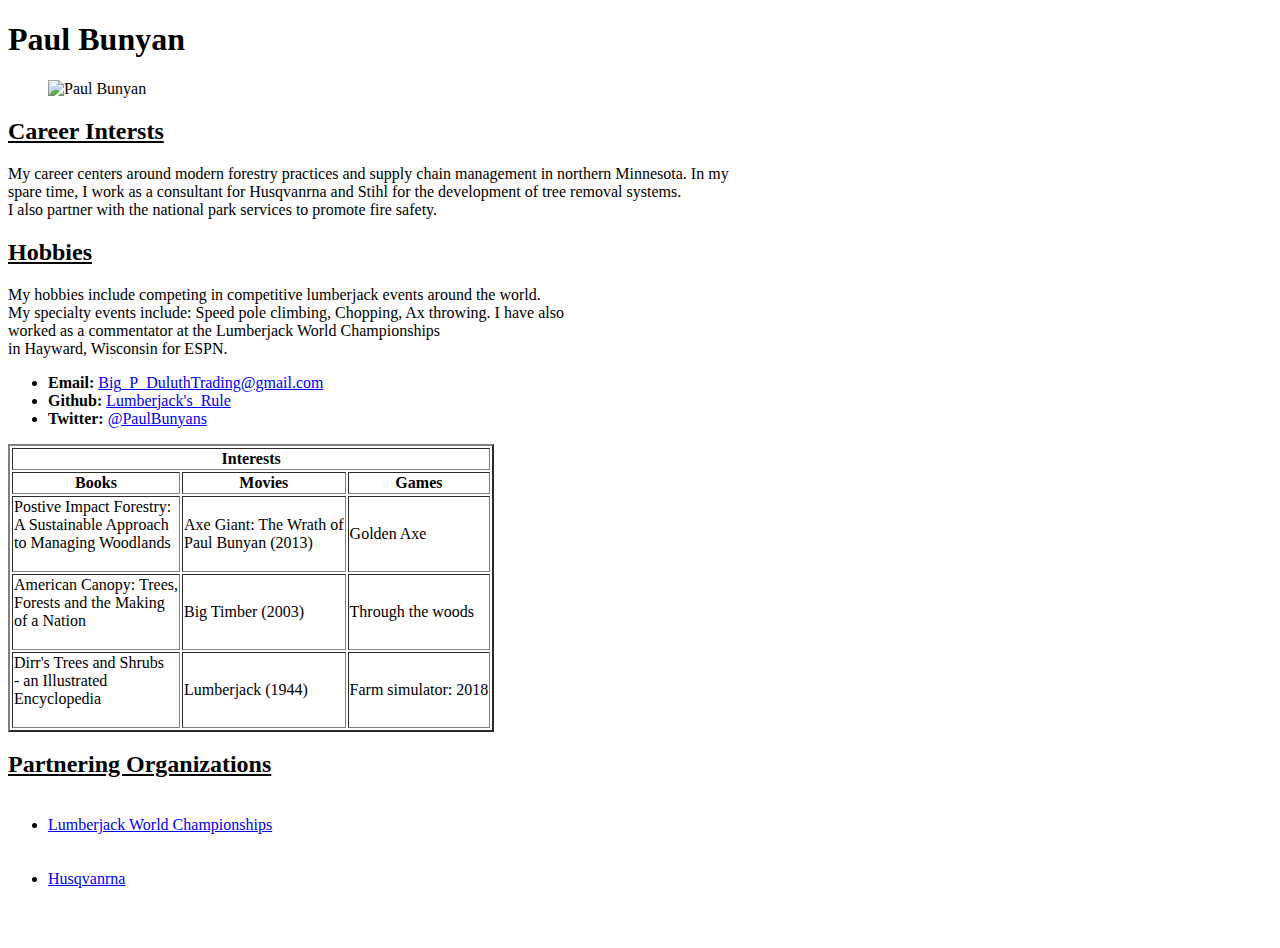
==== index.html @ 2ac771bf "testing html" ====
<!DOCTYPE html>
<html lang="en-us">
<head>
  <meta charset="UTF-8">
  <title>Bunyan</title>
  <link rel="stylesheet" type="text/css" href="style.css">
</head>

<body>
 <h1>Paul Bunyan</h1>
  <div>
    <figure class="box-set "><img src= "bheadshot.png"  alt="Paul Bunyan"></figure>
  </div>
  
    <p><h2><u>Career Intersts</u></h2></p>
  <p>My career centers around modern forestry practices and supply chain management  in northern Minnesota. In my<br> 
    spare time, I work as a consultant for Husqvanrna and Stihl for the development of tree removal systems. <br> 
    I also partner with the national park services to promote fire safety. </p>
    <p><h2><u>Hobbies</u></h2></p>
  <p>My hobbies include competing in competitive lumberjack events around the world.<br> 
    My specialty events include: Speed pole climbing, Chopping, Ax throwing. I have also <br> 
    worked as a commentator at the Lumberjack World Championships <br>
    in Hayward, Wisconsin for ESPN.</p>

  <ul>
    <li><strong>Email:</strong> <a href="#">Big_P_DuluthTrading@gmail.com</a></li>
    <li><strong>Github:</strong> <a href="#">Lumberjack's_Rule</a></li>
    <li><strong>Twitter:</strong> <a href="#">@PaulBunyans</a></li>
  </ul>

  <table>
    <table border="2">
        <thead>
            <tr>
              <th colspan="4">Interests</th>
            </tr>
      
    <tr>
      <th>Books</th>
      <th>Movies</th>
      <th>Games</th>
    </tr>
    <tr>
      <td>Postive Impact Forestry:<br> A Sustainable Approach <br>to Managing Woodlands<br><br></td>
      <td>Axe Giant: The Wrath of <br> Paul Bunyan (2013)</td>
      <td>Golden Axe</td>
    </tr>
    <tr>
      <td>American Canopy: Trees, <br>Forests and the Making <br>of a Nation<br><br></td>
      <td>Big Timber (2003)</td>
      <td>Through the woods</td>
    </tr>
    <tr>
      <td>Dirr's Trees and Shrubs<br> - an Illustrated <br> Encyclopedia<br><br></td>
      <td>Lumberjack (1944)</td>
      <td>Farm simulator: 2018</td>
    </tr>
  </table>




  <!-- Bonus link to last class page -->
  <p><h2><u>Partnering Organizations</u></h2></p>
  <ul>
    <br>
    <li><a href="https://www.lumberjackworldchampionships.com/">Lumberjack World Championships</a></li>
    <br>
    <br>
    <li><a href="https://www.husqvarna.com/us/">Husqvanrna</a></li>
    <br>
  </ul>
  <br>
</body>

</html>
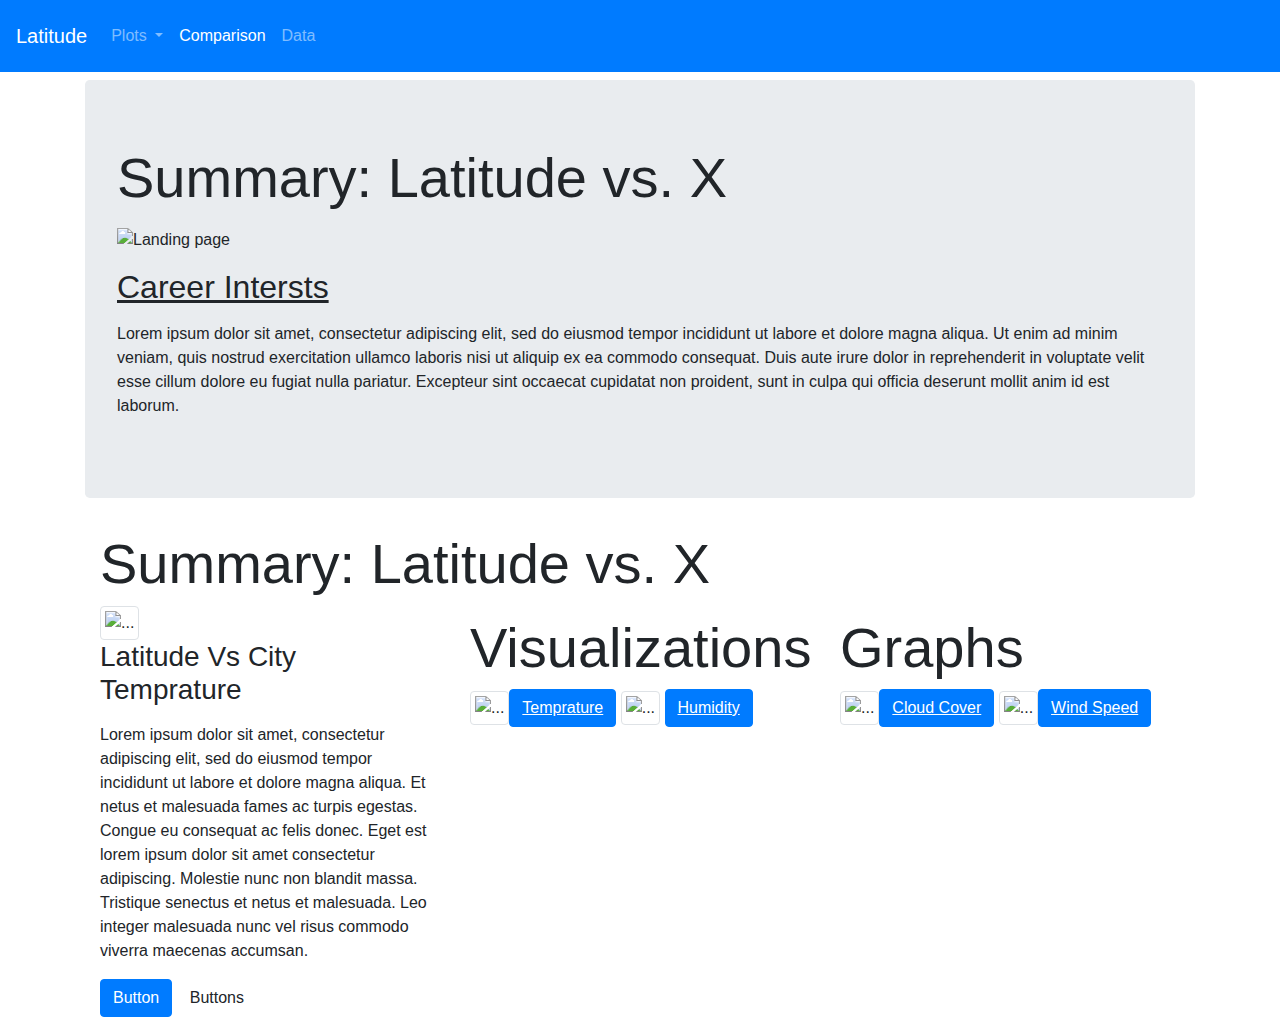
==== commit 0de70aff: "update figures and data. Update pages" ====
--- a/index.html
+++ b/index.html
@@ -2,75 +2,106 @@
 <html lang="en-us">
 <head>
   <meta charset="UTF-8">
-  <title>Bunyan</title>
+  <title>Weather</title>
   <link rel="stylesheet" type="text/css" href="style.css">
+    <!-- Bring in our bootstrap stylesheet -->
+  <link rel="stylesheet" href="https://stackpath.bootstrapcdn.com/bootstrap/4.3.1/css/bootstrap.min.css" integrity="sha384-ggOyR0iXCbMQv3Xipma34MD+dH/1fQ784/j6cY/iJTQUOhcWr7x9JvoRxT2MZw1T" crossorigin="anonymous">
+  
+  
+
 </head>
 
 <body>
- <h1>Paul Bunyan</h1>
-  <div>
-    <figure class="box-set "><img src= "bheadshot.png"  alt="Paul Bunyan"></figure>
+<!--NAVIGATION BAR Begin-->
+  <nav class="navbar navbar-expand-lg navbar-dark p-3 mb-2 bg-primary">
+    <a class= "navbar-brand" href="index.html" >Latitude</a>
+    <button class="navbar-toggler" type="button" data-toggle="collapse" data-target="#navbarSupportedContent" aria-controls="navbarSupportedContent" aria-expanded="false" aria-label="Toggle navigation">
+    
+      <span class="navbar-toggler-icon"></span>
+    
+    </button>
+    <div class="collapse navbar-collapse" id="navbarSupportedContent">
+      <ul class="navbar-nav mr-auto">
+        <!--DROP DOWN MENU ADD LINKS TO ITEMS IN THE DROP DOWN-->
+        <li class="nav-item drodown">
+          <a class="nav-link dropdown-toggle" href="#" id="navbarDropdown" role="button" data-toggle="dropdown" aria-haspopup="true" aria-expanded="false">
+            Plots
+          </a>
+          <div class="dropdown-menu" aria-labelledby="navbarDropdown">
+            <a class="dropdown-item" href="max_temp.html">Max Temperature</a>
+            <a class="dropdown-item" href="humid.html">Humidity</a>
+            <a class="dropdown-item" href="cloud.html">Cloudiness</a>
+            <a class="dropdown-item" href="wind.html">Wind Speed</a>
+            <div class="dropdown-divider"></div>
+            <div class="dropdown-divider"></div>
+            <a class="dropdown-item" href="#">Something else here</a>
+          </div>
+        </li>
+        <!-- Remaining items in list-->
+        <li class="nav-item active">
+          <a class="nav-link" href="Comp.html">Comparison<span class="sr-only">(current)</span></a>
+        </li>
+        <li class="nav-item">
+          <a class="nav-link" href="Data.html">Data</a>
+        </li>
+      </ul>
+   
+  </nav>
+<!--NAVIGATION BAR Begin--> 
+
+<!-- Row 1 THE JUMBOTRON-->
+  
+  <div class="container">
+    <div class="jumbotron">
+      <h1 class="display-4">Summary: Latitude vs. X</h1>
+      <p class="lead">    <figure class="box-set "><img src= "figures\1_Temperature in World Cities based on Latitude.png"  alt="Landing page"></figure><p><h2><u>Career Intersts</u></h2></p>
+      <p>Lorem ipsum dolor sit amet, consectetur adipiscing elit, sed do eiusmod tempor incididunt ut labore et dolore magna aliqua. Ut enim ad minim veniam, quis nostrud exercitation ullamco laboris nisi ut aliquip ex ea commodo consequat. Duis aute irure dolor in reprehenderit in voluptate velit esse cillum dolore eu fugiat nulla pariatur. Excepteur sint occaecat cupidatat non proident, sunt in culpa qui officia deserunt mollit anim id est laborum. </p>
+
   </div>
+
+<!--The THUMBNAIL:-->
+  <div class="container">
+    <h3 class="text-center"><h1 class="display-4">Summary: Latitude vs. X</h1></h3>
+      <div class="row">
+          <div class="col-md-4">
+            <div class="thumbnail">
+              <img src="figures\1_Temperature in World Cities based on Latitude.png" alt="..." class="img-thumbnail">
+            </div>
+            <div class="caption">
+                <h3>Latitude Vs City Temprature</h3>
+                <p> <p>Lorem ipsum dolor sit amet, consectetur adipiscing elit, sed do eiusmod tempor incididunt ut labore et dolore magna aliqua. Et netus et malesuada fames ac turpis egestas. Congue eu consequat ac felis donec. Eget est lorem ipsum dolor sit amet consectetur adipiscing. Molestie nunc non blandit massa. Tristique senectus et netus et malesuada. Leo integer malesuada nunc vel risus commodo viverra maecenas accumsan. </p></p>
+                <p><a href="#" class="btn btn-primary" role="button">Button</a> <a href="#" class="btn btn-default" role="button">Buttons</a></p>
+              </div>
+          
+<!--The THUMBNAIL: Used two thumbnails temperary solution-->             
+            </div>
+          <div class="col-md-4">
+            <h3 class="text-center"><h2 class="display-4">Visualizations</h2></h3>
+              <div class="thumbnail">
+                <img src= "figures\1_Temperature in World Cities based on Latitude.png"  alt="..." class="img-thumbnail" ><a href="max_temp.html" class="btn btn-primary" role="button"><u>Temprature</u></a>
+                <img href="humid.html"src= "figures\2_humid.png" alt="..." class="img-thumbnail"> <a href="humid.html" class="btn btn-primary" role="button"><U>Humidity</U></a>
+                
+              </div>
+ <!--The THUMBNAIL Used two thumbnails temperary solution-->            
+          </div>
+          <div class="col-md-4">
+            <h3 class="text-center"><h2 class="display-4">Graphs</h2></h3>
+              <div class="thumbnail">
+                <img src= "figures\4_Cloud_cover_Latitude.png"   alt="..." class="img-thumbnail"><a href="cloud.html" class="btn btn-primary" role="button"><U>Cloud Cover</U></a>
+                <img src= "figures\3_Wind Speed  in World Cities based on Latitude.png"   alt="..." class="img-thumbnail"><a href="wind.html" class="btn btn-primary" role="button"><U>Wind Speed</U></a>
+              </div>
+
+          </div>
+  </div>
+
+ 
+
   
-    <p><h2><u>Career Intersts</u></h2></p>
-  <p>My career centers around modern forestry practices and supply chain management  in northern Minnesota. In my<br> 
-    spare time, I work as a consultant for Husqvanrna and Stihl for the development of tree removal systems. <br> 
-    I also partner with the national park services to promote fire safety. </p>
-    <p><h2><u>Hobbies</u></h2></p>
-  <p>My hobbies include competing in competitive lumberjack events around the world.<br> 
-    My specialty events include: Speed pole climbing, Chopping, Ax throwing. I have also <br> 
-    worked as a commentator at the Lumberjack World Championships <br>
-    in Hayward, Wisconsin for ESPN.</p>
-
-  <ul>
-    <li><strong>Email:</strong> <a href="#">Big_P_DuluthTrading@gmail.com</a></li>
-    <li><strong>Github:</strong> <a href="#">Lumberjack's_Rule</a></li>
-    <li><strong>Twitter:</strong> <a href="#">@PaulBunyans</a></li>
-  </ul>
-
-  <table>
-    <table border="2">
-        <thead>
-            <tr>
-              <th colspan="4">Interests</th>
-            </tr>
-      
-    <tr>
-      <th>Books</th>
-      <th>Movies</th>
-      <th>Games</th>
-    </tr>
-    <tr>
-      <td>Postive Impact Forestry:<br> A Sustainable Approach <br>to Managing Woodlands<br><br></td>
-      <td>Axe Giant: The Wrath of <br> Paul Bunyan (2013)</td>
-      <td>Golden Axe</td>
-    </tr>
-    <tr>
-      <td>American Canopy: Trees, <br>Forests and the Making <br>of a Nation<br><br></td>
-      <td>Big Timber (2003)</td>
-      <td>Through the woods</td>
-    </tr>
-    <tr>
-      <td>Dirr's Trees and Shrubs<br> - an Illustrated <br> Encyclopedia<br><br></td>
-      <td>Lumberjack (1944)</td>
-      <td>Farm simulator: 2018</td>
-    </tr>
-  </table>
 
 
-
-
-  <!-- Bonus link to last class page -->
-  <p><h2><u>Partnering Organizations</u></h2></p>
-  <ul>
-    <br>
-    <li><a href="https://www.lumberjackworldchampionships.com/">Lumberjack World Championships</a></li>
-    <br>
-    <br>
-    <li><a href="https://www.husqvarna.com/us/">Husqvanrna</a></li>
-    <br>
-  </ul>
-  <br>
+  <script src="https://code.jquery.com/jquery-3.3.1.slim.min.js" integrity="sha384-q8i/X+965DzO0rT7abK41JStQIAqVgRVzpbzo5smXKp4YfRvH+8abtTE1Pi6jizo" crossorigin="anonymous"></script>
+  <script src="https://cdnjs.cloudflare.com/ajax/libs/popper.js/1.14.7/umd/popper.min.js" integrity="sha384-UO2eT0CpHqdSJQ6hJty5KVphtPhzWj9WO1clHTMGa3JDZwrnQq4sF86dIHNDz0W1" crossorigin="anonymous"></script>
+  <script src="https://stackpath.bootstrapcdn.com/bootstrap/4.3.1/js/bootstrap.min.js" integrity="sha384-JjSmVgyd0p3pXB1rRibZUAYoIIy6OrQ6VrjIEaFf/nJGzIxFDsf4x0xIM+B07jRM" crossorigin="anonymous"></script>
 </body>
 
 </html>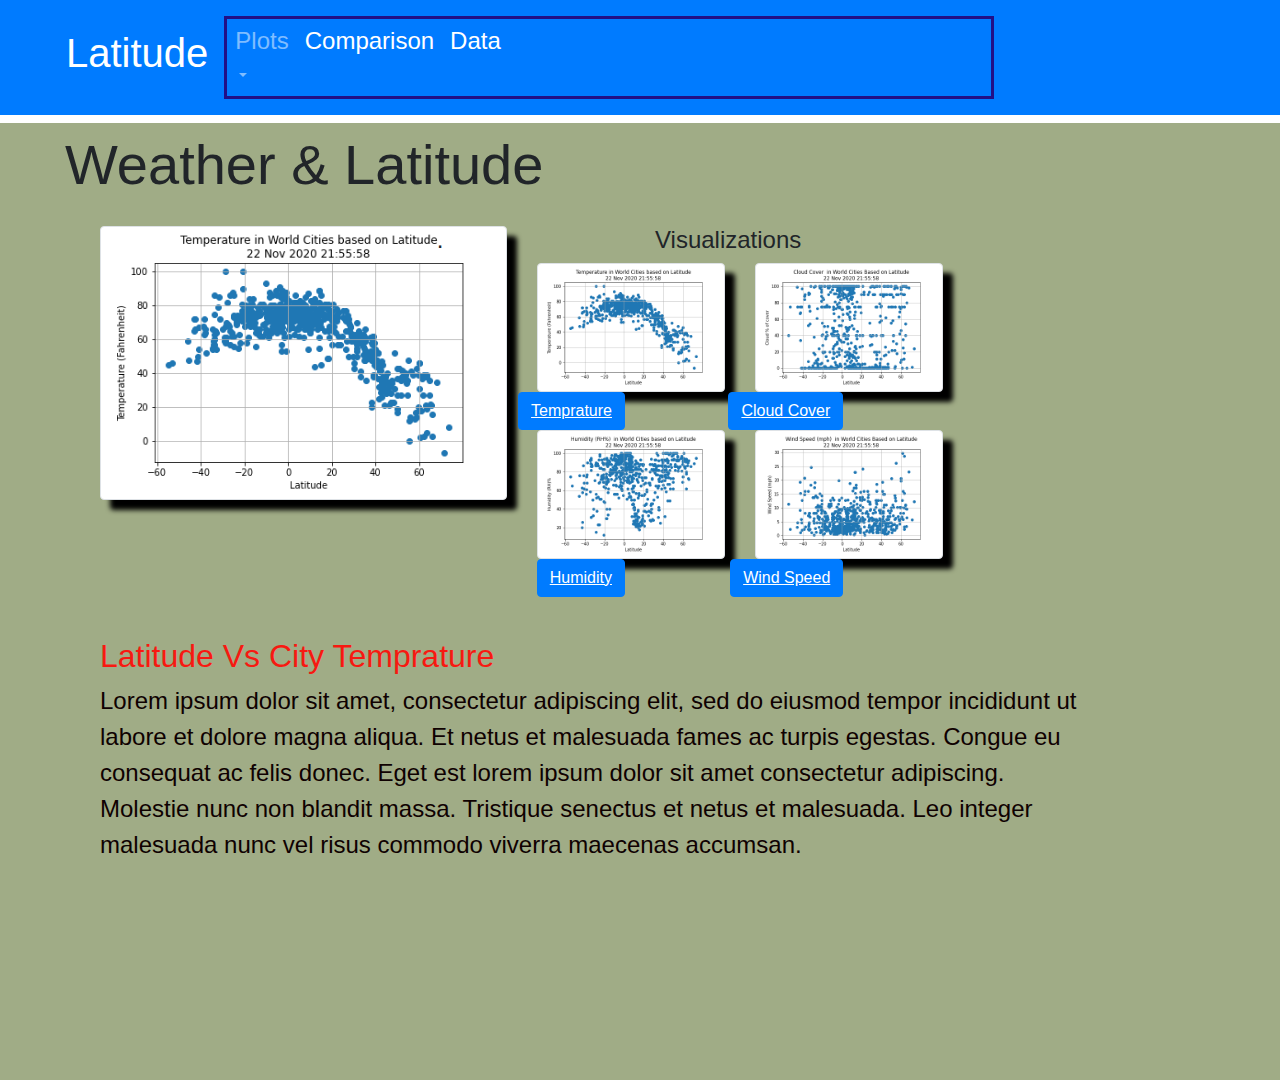
==== commit a2ca1a71: "update formating" ====
--- a/index.html
+++ b/index.html
@@ -12,9 +12,9 @@
 </head>
 
 <body>
-<!--NAVIGATION BAR Begin-->
+  <!--NAVIGATION BAR Begin-->
   <nav class="navbar navbar-expand-lg navbar-dark p-3 mb-2 bg-primary">
-    <a class= "navbar-brand" href="index.html" >Latitude</a>
+    <a class= "navbar-brand" href="index.html" ><h1>Latitude</h1></a>
     <button class="navbar-toggler" type="button" data-toggle="collapse" data-target="#navbarSupportedContent" aria-controls="navbarSupportedContent" aria-expanded="false" aria-label="Toggle navigation">
     
       <span class="navbar-toggler-icon"></span>
@@ -25,7 +25,7 @@
         <!--DROP DOWN MENU ADD LINKS TO ITEMS IN THE DROP DOWN-->
         <li class="nav-item drodown">
           <a class="nav-link dropdown-toggle" href="#" id="navbarDropdown" role="button" data-toggle="dropdown" aria-haspopup="true" aria-expanded="false">
-            Plots
+            <h4>Plots</h4>
           </a>
           <div class="dropdown-menu" aria-labelledby="navbarDropdown">
             <a class="dropdown-item" href="max_temp.html">Max Temperature</a>
@@ -39,69 +39,79 @@
         </li>
         <!-- Remaining items in list-->
         <li class="nav-item active">
-          <a class="nav-link" href="Comp.html">Comparison<span class="sr-only">(current)</span></a>
+          <a class="nav-link" href="Comp.html"><h4>Comparison</h4><span class="sr-only">(current)</span></a>
+        
         </li>
-        <li class="nav-item">
-          <a class="nav-link" href="Data.html">Data</a>
+        <li class="nav-item active">
+          <a class="nav-link" href="Data.html"><h4>Data</h4></a>
         </li>
       </ul>
    
   </nav>
-<!--NAVIGATION BAR Begin--> 
+  <!--NAVIGATION BAR Begin--> 
 
-<!-- Row 1 THE JUMBOTRON-->
-  
-  <div class="container">
-    <div class="jumbotron">
-      <h1 class="display-4">Summary: Latitude vs. X</h1>
-      <p class="lead">    <figure class="box-set "><img src= "figures\1_Temperature in World Cities based on Latitude.png"  alt="Landing page"></figure><p><h2><u>Career Intersts</u></h2></p>
-      <p>Lorem ipsum dolor sit amet, consectetur adipiscing elit, sed do eiusmod tempor incididunt ut labore et dolore magna aliqua. Ut enim ad minim veniam, quis nostrud exercitation ullamco laboris nisi ut aliquip ex ea commodo consequat. Duis aute irure dolor in reprehenderit in voluptate velit esse cillum dolore eu fugiat nulla pariatur. Excepteur sint occaecat cupidatat non proident, sunt in culpa qui officia deserunt mollit anim id est laborum. </p>
-
-  </div>
-
-<!--The THUMBNAIL:-->
-  <div class="container">
-    <h3 class="text-center"><h1 class="display-4">Summary: Latitude vs. X</h1></h3>
-      <div class="row">
-          <div class="col-md-4">
-            <div class="thumbnail">
-              <img src="figures\1_Temperature in World Cities based on Latitude.png" alt="..." class="img-thumbnail">
-            </div>
-            <div class="caption">
-                <h3>Latitude Vs City Temprature</h3>
-                <p> <p>Lorem ipsum dolor sit amet, consectetur adipiscing elit, sed do eiusmod tempor incididunt ut labore et dolore magna aliqua. Et netus et malesuada fames ac turpis egestas. Congue eu consequat ac felis donec. Eget est lorem ipsum dolor sit amet consectetur adipiscing. Molestie nunc non blandit massa. Tristique senectus et netus et malesuada. Leo integer malesuada nunc vel risus commodo viverra maecenas accumsan. </p></p>
-                <p><a href="#" class="btn btn-primary" role="button">Button</a> <a href="#" class="btn btn-default" role="button">Buttons</a></p>
-              </div>
-          
-<!--The THUMBNAIL: Used two thumbnails temperary solution-->             
-            </div>
-          <div class="col-md-4">
-            <h3 class="text-center"><h2 class="display-4">Visualizations</h2></h3>
-              <div class="thumbnail">
-                <img src= "figures\1_Temperature in World Cities based on Latitude.png"  alt="..." class="img-thumbnail" ><a href="max_temp.html" class="btn btn-primary" role="button"><u>Temprature</u></a>
-                <img href="humid.html"src= "figures\2_humid.png" alt="..." class="img-thumbnail"> <a href="humid.html" class="btn btn-primary" role="button"><U>Humidity</U></a>
-                
-              </div>
- <!--The THUMBNAIL Used two thumbnails temperary solution-->            
-          </div>
-          <div class="col-md-4">
-            <h3 class="text-center"><h2 class="display-4">Graphs</h2></h3>
-              <div class="thumbnail">
-                <img src= "figures\4_Cloud_cover_Latitude.png"   alt="..." class="img-thumbnail"><a href="cloud.html" class="btn btn-primary" role="button"><U>Cloud Cover</U></a>
-                <img src= "figures\3_Wind Speed  in World Cities based on Latitude.png"   alt="..." class="img-thumbnail"><a href="wind.html" class="btn btn-primary" role="button"><U>Wind Speed</U></a>
-              </div>
-
-          </div>
-  </div>
 
  
 
-  
+<section>
+<!--The THUMBNAIL:-->
+  <div class="container"></div>
+        <div class="row"></div>
+            <div class="col-md-12">
+                <h1 class="text-center"><h1 class="display-4"><b>Weather & Latitude</b></h1>
+                <div class="spacer"></div>
+            </div>
+            <div class="row">
+                <div class="col-md-4" >
+                    <div class="thumbnail">
+                    <img src="figures\1_Temperature in World Cities based on Latitude.png" alt="..." class="img-thumbnail">
+                    </div>
+
+
+            
+                <!--The THUMBNAIL: Used two thumbnails temperary solution-->
+
+                </div class="pull-right img-responsive">
+                <div class="col-md-2">
+                    <h4 class="display-12" class="text-right">.</h4>
+                    <div class="thumbnail">
+                            <div class="text-right">
+                                <img src= "figures\1_Temperature in World Cities based on Latitude.png"  alt="..." class="img-thumbnail" ><a href="max_temp.html" class="btn btn-primary" role="button"><u>Temprature</u></a>
+                                <img href="humid.html"src= "figures\2_humid.png" alt="..." class="img-thumbnail"> <a href="humid.html" class="btn btn-primary" role="button"><U>Humidity</U></a>
+                            </div>
+                </div>
+        <!--The THUMBNAIL Used two thumbnails temperary solution-->            
+                </div class="pull-right img-responsive">
+                    <div class="col-md-2">
+                        <h4 class="display-12" class="text-right" >Visualizations</h4>
+                            <div class="thumbnail" >
+                                <div class="text-right">
+                                    <img  src= "figures\4_Cloud_cover_Latitude.png" alt="..." class="img-thumbnail"><a href="cloud.html" class="btn btn-primary"  role="button"><U>Cloud Cover </U></a>
+                                    <img src= "figures\3_Wind Speed  in World Cities based on Latitude.png" alt="..." class="img-thumbnail"><a href="wind.html" class="btn btn-primary" role="button"><U>Wind Speed</U></a>
+                                </div>
+                            </div>
+
+                    </div>
+                </div>
+
+  </div>
+  <div class="spacer"></div>
+  <div class="spacer"></div>
+    <div class="container"></div>
+        <div class="caption"></div>
+            <h2>Latitude Vs City Temprature</h2>
+                    <p>Lorem ipsum dolor sit amet, consectetur adipiscing elit, sed do eiusmod tempor incididunt ut labore et dolore magna aliqua. Et netus et malesuada fames ac turpis egestas. Congue eu consequat ac felis donec. Eget est lorem ipsum dolor sit amet consectetur adipiscing. Molestie nunc non blandit massa. Tristique senectus et netus et malesuada. Leo integer malesuada nunc vel risus commodo viverra maecenas accumsan.</p>
+                    
+    </div>
+    
+
+<div class="spacerbig"></div>
 
 
   <script src="https://code.jquery.com/jquery-3.3.1.slim.min.js" integrity="sha384-q8i/X+965DzO0rT7abK41JStQIAqVgRVzpbzo5smXKp4YfRvH+8abtTE1Pi6jizo" crossorigin="anonymous"></script>
   <script src="https://cdnjs.cloudflare.com/ajax/libs/popper.js/1.14.7/umd/popper.min.js" integrity="sha384-UO2eT0CpHqdSJQ6hJty5KVphtPhzWj9WO1clHTMGa3JDZwrnQq4sF86dIHNDz0W1" crossorigin="anonymous"></script>
   <script src="https://stackpath.bootstrapcdn.com/bootstrap/4.3.1/js/bootstrap.min.js" integrity="sha384-JjSmVgyd0p3pXB1rRibZUAYoIIy6OrQ6VrjIEaFf/nJGzIxFDsf4x0xIM+B07jRM" crossorigin="anonymous"></script>
+</section>
 </body>
 
 </html>--- a/style.css
+++ b/style.css
@@ -0,0 +1,83 @@
+h1 {margin-left: 50px;
+}
+
+h2 {
+  color: #f71911;
+  margin-left: 100px;
+
+}
+
+h3 {
+  color: rgb(51, 8, 245);
+}
+
+body {
+    padding: 10;
+   
+    margin-left: 10 px;
+    margin-right: 10px;
+    font-family: Georgia, "Times New Roman", Times, serif;
+    font-size: 18px;
+    line-height: 150%;
+    color: rgb(48, 40, 40);
+    background: #f1e68e;
+  }
+
+img {
+  box-shadow: 10px 10px 5px black;
+  background: rgb(169, 169, 169);
+  height: 275px;
+  text-align: center;
+  margin-left: 100px;
+  margin-right: 100px;
+  position: center;
+}
+
+section {
+  background-color: rgb(160, 172, 134);
+  padding-top: 0px;
+  padding-bottom: 1px
+}
+
+p {
+  font-size: 24px;
+  color: #0f0101;
+  margin-left: 100px;
+  margin-right: 200px;
+}
+
+ul {
+  border-style: solid;
+  color: rgb(34, 16, 134);
+  width: 770px;
+}
+    
+
+#contact-info {
+    width: 30%;
+  }
+  .box {
+    height: 400px;
+    padding: 20px;
+    color: #fff;
+    background: deepskyblue;
+  }
+  
+  .margin-top-80 {
+    margin-top: 80px;
+  }
+  .margin-left-100 {
+    margin-left: 100px;
+  }
+  .spacer {
+    padding-top: 10px;
+    padding-bottom: 10px
+}
+.spacerbig {
+  padding-top: 100px;
+  padding-bottom: 100px
+}
+.container {
+  width: 1000px;
+  margin: 0 auto;
+}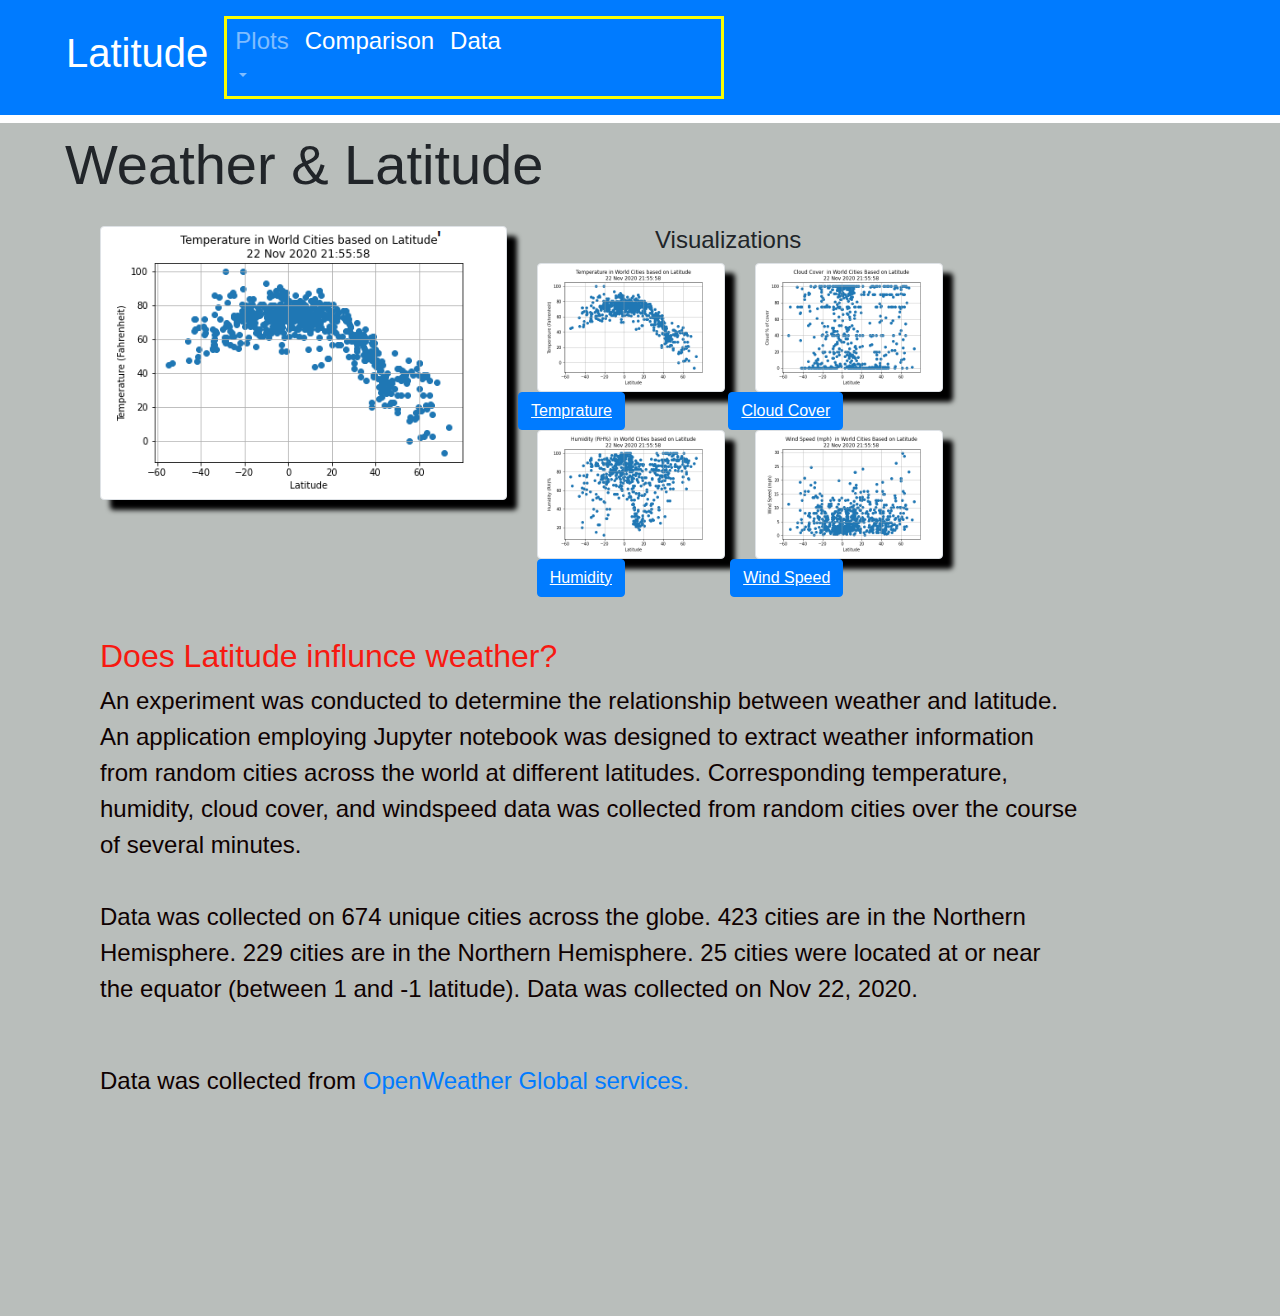
==== commit 0d7599ed: "finishing up conclusions" ====
--- a/index.html
+++ b/index.html
@@ -48,7 +48,7 @@
       </ul>
    
   </nav>
-  <!--NAVIGATION BAR Begin--> 
+  <!--NAVIGATION BAR End--> 
 
 
  
@@ -73,7 +73,7 @@
 
                 </div class="pull-right img-responsive">
                 <div class="col-md-2">
-                    <h4 class="display-12" class="text-right">.</h4>
+                    <h4 class="display-12" class="text-right">'</h4>
                     <div class="thumbnail">
                             <div class="text-right">
                                 <img src= "figures\1_Temperature in World Cities based on Latitude.png"  alt="..." class="img-thumbnail" ><a href="max_temp.html" class="btn btn-primary" role="button"><u>Temprature</u></a>
@@ -99,10 +99,21 @@
   <div class="spacer"></div>
     <div class="container"></div>
         <div class="caption"></div>
-            <h2>Latitude Vs City Temprature</h2>
-                    <p>Lorem ipsum dolor sit amet, consectetur adipiscing elit, sed do eiusmod tempor incididunt ut labore et dolore magna aliqua. Et netus et malesuada fames ac turpis egestas. Congue eu consequat ac felis donec. Eget est lorem ipsum dolor sit amet consectetur adipiscing. Molestie nunc non blandit massa. Tristique senectus et netus et malesuada. Leo integer malesuada nunc vel risus commodo viverra maecenas accumsan.</p>
-                    
-    </div>
+            <h2>Does Latitude influnce weather?</h2>
+                <p>An experiment was conducted to determine the relationship between weather and latitude. An application employing Jupyter notebook was designed to extract weather information from random cities across the world at different latitudes.  Corresponding temperature, humidity, cloud cover, and windspeed data was collected from random cities over the course of several minutes. </p>
+                <div class="spacer"></div>
+                <p>Data was collected on 674 unique cities across the globe. 423 cities are in the Northern Hemisphere. 229 cities are in the Northern Hemisphere. 25 cities were located at or near the equator (between 1 and -1 latitude).
+                  Data was collected on Nov 22, 2020.</p>
+                <div class="spacer"></div>
+                <div class="spacer"></div>
+                <p>Data was collected from <a href="https://openweathermap.org/api">OpenWeather Global services.</a></p>
+                
+     
+                            
+                     
+    
+    
+                      </div>
     
 
 <div class="spacerbig"></div>
--- a/style.css
+++ b/style.css
@@ -34,7 +34,7 @@
 }
 
 section {
-  background-color: rgb(160, 172, 134);
+  background-color: rgb(185, 190, 187);
   padding-top: 0px;
   padding-bottom: 1px
 }
@@ -48,10 +48,15 @@
 
 ul {
   border-style: solid;
-  color: rgb(34, 16, 134);
-  width: 770px;
+  color: rgb(249, 253, 5);
+  width: 500px;
 }
-    
+
+ulb {
+  width: 1000px;
+  margin-left: 100px;
+  margin-right: 200px;
+} 
 
 #contact-info {
     width: 30%;
